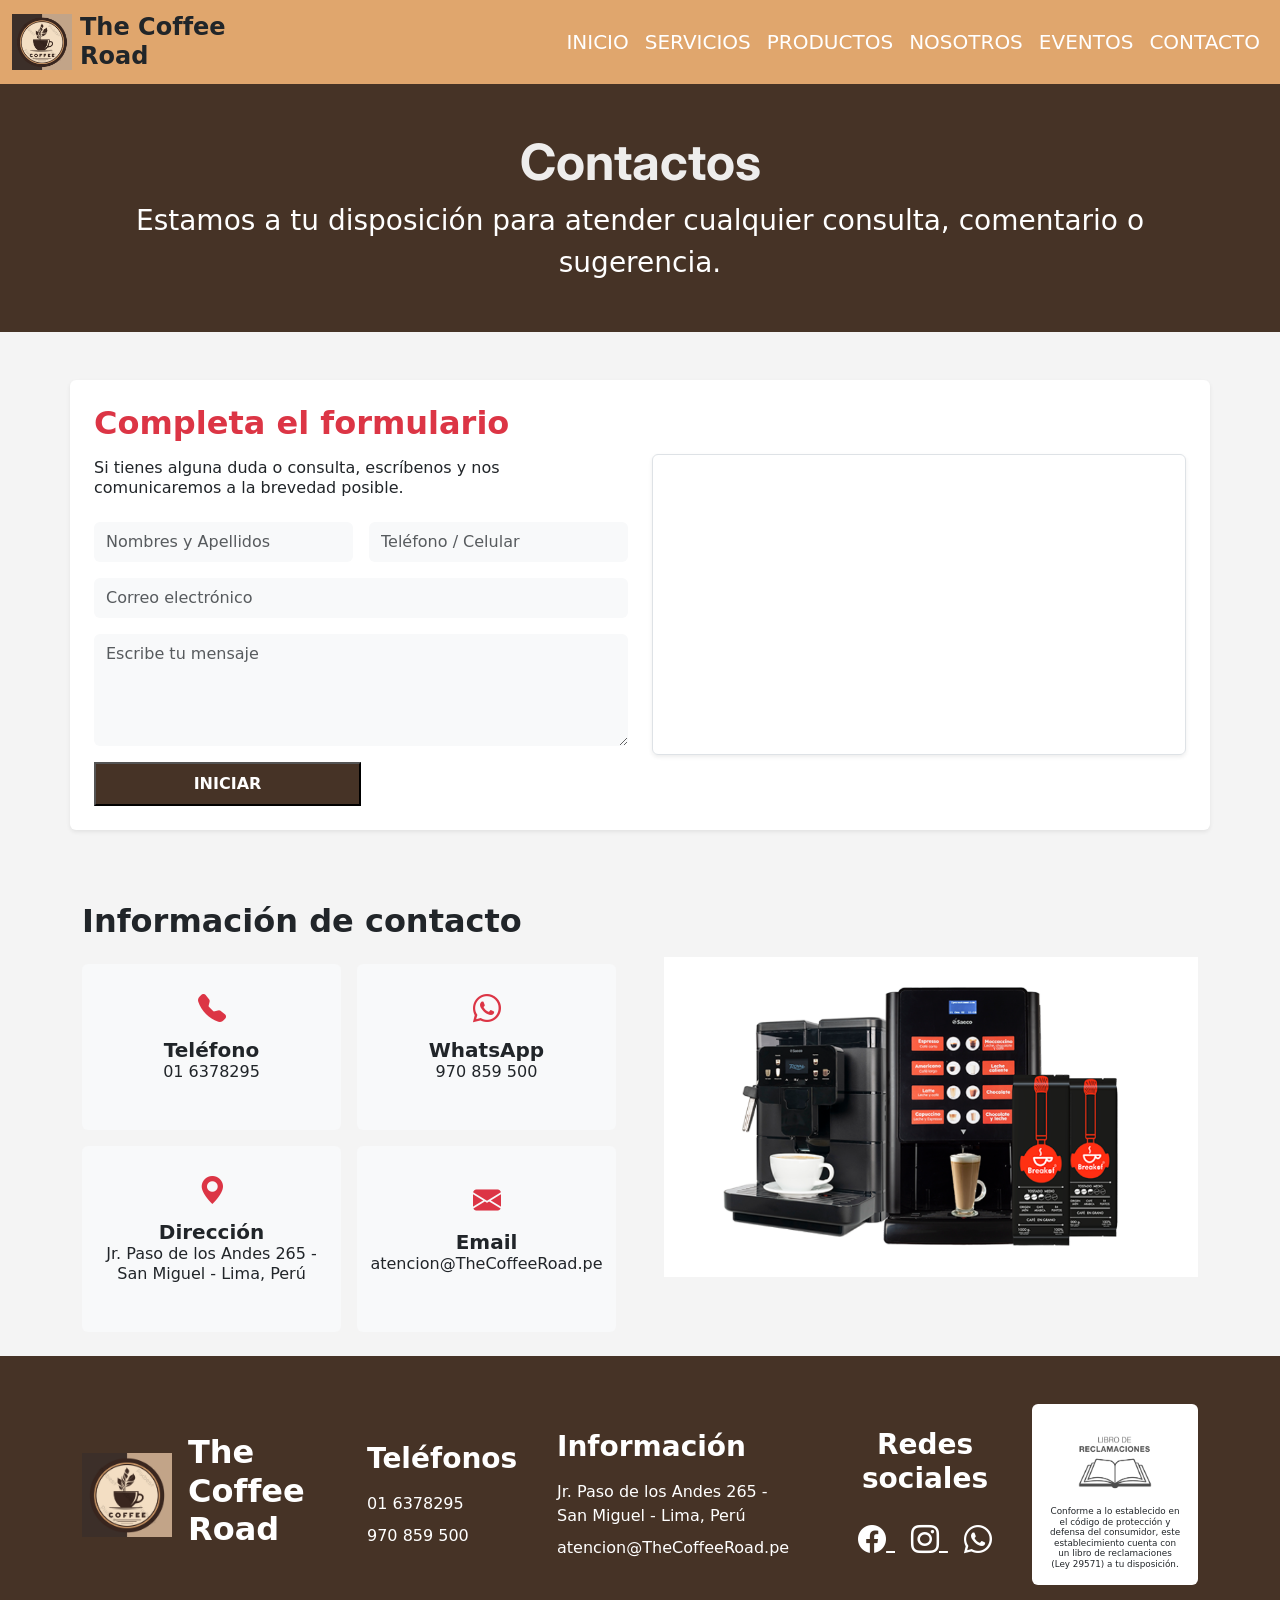
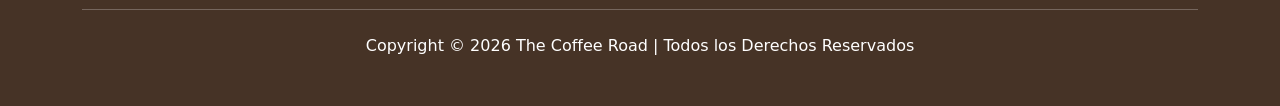
==== contacto.html @ ad785fb8 "mi primer comit" ====
<!DOCTYPE html>
<html lang="es-PE">
<head>
    <meta charset="UTF-8">
    <meta name="viewport" content="width=device-width, initial-scale=1.0">
    <title>The Coffee Road</title>
    <link rel="preconnect" href="https://fonts.googleapis.com">
    <link rel="preconnect" href="https://fonts.gstatic.com" crossorigin>
    <link href="https://fonts.googleapis.com/css2?family=Inter:ital,opsz,wght@0,14..32,100..900;1,14..32,100..900&family=Lobster&display=swap" rel="stylesheet">
    <link href="https://cdn.jsdelivr.net/npm/bootstrap@5.3.8/dist/css/bootstrap.min.css" rel="stylesheet" integrity="sha384-sRIl4kxILFvY47J16cr9ZwB07vP4J8+LH7qKQnuqkuIAvNWLzeN8tE5YBujZqJLB" crossorigin="anonymous">
    <link rel="stylesheet" href="https://cdn.jsdelivr.net/npm/bootstrap-icons@1.11.3/font/bootstrap-icons.min.css">
    <link rel="icon" href="images/logocafe.png"> 
    <link rel="stylesheet" href="css/style.css">
</head>
<body>
<header class="cha-header">
<nav class="navbar navbar-expand-lg cha-bg-brown">
    <div class="container-fluid">
        <a class="navbar-brand d-flex align-items-center" href="#">
            <img src="images/logocafe.png" class="cha-img" alt="">
            <div class="ms-2">
                <h4 class="m-0 text-dark fw-bold">The Coffee</h4>
                <h4 class="m-0 text-dark fw-bold">Road</h4>
            </div>
        </a>
    <button class="navbar-toggler" type="button" data-bs-toggle="collapse" data-bs-target="#navbarNav" aria-controls="navbarNav" aria-expanded="false" aria-label="Toggle navigation">
    <span class="navbar-toggler-icon"></span>
    </button>
    <div class="collapse navbar-collapse" id="navbarNav">

    <ul class="navbar-nav ms-auto">
        <li class="nav-item">
        <a class="nav-link cha-nav-link" href="index.html">INICIO</a>
        </li>
        <li class="nav-item">
        <a class="nav-link cha-nav-link" href="servicios.html">SERVICIOS</a>
        </li>
        <li class="nav-item">
        <a class="nav-link cha-nav-link" href="productos.html">PRODUCTOS</a>
        </li>
        <li class="nav-item">
        <a class="nav-link cha-nav-link" href="nosotros.html">NOSOTROS</a>
        </li>
        <li class="nav-item">
        <a class="nav-link cha-nav-link" href="eventos.html">EVENTOS</a>
        </li>
        <li class="nav-item">
        <a class="nav-link cha-nav-link" href="contacto.html">CONTACTO</a>
        </li>
    </ul>
    </div>
    </div>
</nav>
</header>
<main>
<section class="container-fluid py-5 text-center text-white cha-dark-brown" >

    <div class="container">

        <h1 class="cha-inter cha-lead display-6 fw-bold">            
            Contactos
        </h1>

        <p class="fs-3 mb-0" >
            Estamos a tu disposición para atender cualquier consulta, comentario o sugerencia.
        </p>
    </div>
</section>
  <section class="py-5">

<div class="container bg-white p-4 rounded shadow-sm">
        <div class="row g-4 align-items-center">        
            <div class="col-12 col-md-6">          
                <h2 class="text-danger fw-bold mb-3">Completa el formulario</h2>             
               
                <p class="card-text cha-text-muted fs-6 lh-sm mb-4">
                    Si tienes alguna duda o consulta, escríbenos y nos comunicaremos a la brevedad posible.
                </p>
                              
                <form>
                    <div class="row g-3">
                       
                        <div class="col-12 col-sm-6">
                            <input type="text" class="form-control bg-light border-0 py-2" placeholder="Nombres y Apellidos" required>
                        </div>                        
                     
                        <div class="col-12 col-sm-6">
                            <input type="tel" class="form-control bg-light border-0 py-2" placeholder="Teléfono / Celular">
                        </div>                        
                       
                        <div class="col-12">
                            <input type="email" class="form-control bg-light border-0 py-2" placeholder="Correo electrónico" required>
                        </div>                        
                      
                        <div class="col-12">
                            <textarea class="form-control bg-light border-0 py-2" rows="4" placeholder="Escribe tu mensaje" required></textarea>
                        </div>                        
                       
                        <div class="col-12 ">
                            <button type="submit" class="cha-btn-brown text-white w-50 fw-bold py-2" >
                                INICIAR
                            </button>
                        </div>
                    </div>
                </form>
            </div>            

            <div class="col-12 col-md-6 text-center">
                <div class="ratio ratio-16x9 border rounded shadow-sm overflow-hidden">
                    <iframe src="https://www.google.com/maps/embed?pb=!1m16!1m12!1m3!1d487.7262051329591!2d-77.03677587211135!3d-12.056614843809422!2m3!1f0!2f0!3f0!3m2!1i1024!2i768!4f13.1!2m1!1scafeteria!5e0!3m2!1ses!2spe!4v1782312836848!5m2!1ses!2spe" width="600" height="450" style="border:0;" allowfullscreen="" loading="lazy" referrerpolicy="strict-origin-when-cross-origin"></iframe>
                </div>
            </div>
        </div>
    </div>
</section>

<div class="container py-4">
        <div class="row g-5 align-items-center">          
            <div class="col-12 col-lg-6">          
                <h2 class="fw-bold mb-4" >Información de contacto</h2>                
                  <div class="row g-3">                    
                    <div class="col-12 col-sm-6">
                        <div class="bg-light p-4 rounded text-center h-100 d-flex flex-column align-items-center justify-content-center">
                            <i class="bi bi-telephone-fill text-danger fs-3 mb-2"></i>
                            <h5 class="fw-bold m-0">Teléfono</h5>
                            <p class="card-text cha-text-muted fs-6 lh-sm mb-4">01 6378295</p>
                        </div>
                    </div>                    
                  
                    <div class="col-12 col-sm-6">
                        <div class="bg-light p-4 rounded text-center h-100 d-flex flex-column align-items-center justify-content-center">
                            <i class="bi bi-whatsapp text-danger fs-3 mb-2"></i>
                            <h5 class="fw-bold m-0" >WhatsApp</h5>
                            <p class="card-text cha-text-muted fs-6 lh-sm mb-4">970 859 500</p>
                        </div>
                    </div>                    
                   
                    <div class="col-12 col-sm-6">
                        <div class="bg-light p-4 rounded text-center h-100 d-flex flex-column align-items-center justify-content-center">
                            <i class="bi bi-geo-alt-fill text-danger fs-3 mb-2"></i>
                            <h5 class="fw-bold m-0">Dirección</h5>
                            <p class="card-text cha-text-muted fs-6 lh-sm mb-4">Jr. Paso de los Andes 265 - San Miguel - Lima, Perú</p>
                        </div>
                    </div>                    
                   
                    <div class="col-12 col-sm-6">
                        <div class="bg-light p-4 rounded text-center h-100 d-flex flex-column align-items-center justify-content-center">
                            <i class="bi bi-envelope-fill text-danger fs-3 mb-2"></i>
                            <h5 class="fw-bold m-0" >Email</h5>
                            <p class="card-text cha-text-muted fs-6 lh-sm mb-4">atencion@TheCoffeeRoad.pe</p>
                        </div>
                    </div>
                    
                </div>
            </div>           
            
            <div class="col-12 col-lg-6 text-center">               
                <img src="images/MAQUINA_CAFE.png" alt="Máquinas de café y bolsas de café" class="img-maq object-fit-contain w-100" >
            </div>
        </div>
    </div>
</main>

<footer class="cha-footer cha-dark-brown container-fluid py-5 text-white">
    <div class="container">
        <div class="row align-items-center gy-4">            
            <div class="col-lg-3 col-md-6">
                <div class="d-flex align-items-center">
                    <img src="images/logocafe.png" class="cha-img-fluid" width="90" alt="Logo">
                    <div class="ms-3">
                        <h2 class="fw-bold mb-0">The Coffee</h2>
                        <h2 class="fw-bold">Road</h2>
                    </div>
                </div>
            </div>

            <div class="col-lg-2 col-md-6">
                <h3 class="fw-bold mb-3">Teléfonos</h3>
                <p class="mb-2">01 6378295</p>
                <p class="mb-0">970 859 500</p>
            </div>
            <div class="col-lg-3 col-md-6">
                <h3 class="fw-bold mb-3">Información</h3>
                <p class="mb-2">
                    Jr. Paso de los Andes 265 -<br>
                    San Miguel - Lima, Perú
                </p>
                <p class="mb-0">
                    atencion@TheCoffeeRoad.pe
                </p>
            </div>
            <div class="col-lg-2 col-md-6 text-center">
                <h3 class="fw-bold mb-4">Redes sociales</h3>
                <a href="#" class="text-white fs-3 me-3">
                    <i class="bi bi-facebook"></i>
                </a>
                <a href="#" class="text-white fs-3 me-3">
                    <i class="bi bi-instagram"></i>
                </a>
                <a href="#" class="text-white fs-3">
                    <i class="bi bi-whatsapp"></i>
                </a>
            </div>
                <div class="col-lg-2 col-md-12 text-center">
                    <div class="bg-white text-dark p-3 rounded mx-auto">                
                        <img src="images/libro reclamaciones.png" alt="Código QR" class="cha-img-fluid my-2">
                        <p class="cha-text-muted mb-0" >
                            Conforme a lo establecido en el código de protección y defensa del consumidor, este establecimiento cuenta con un libro de reclamaciones (Ley 29571) a tu disposición.
                        </p>
                    </div>
                </div>
        </div>

        <hr class="my-4">
        <div class="text-center">
            <p class="mb-0">
                Copyright © 2026 The Coffee Road | Todos los Derechos Reservados
            </p>
        </div>
    </div>
</footer>

<script src="https://cdn.jsdelivr.net/npm/bootstrap@5.3.8/dist/js/bootstrap.bundle.min.js" integrity="sha384-FKyoEForCGlyvwx9Hj09JcYn3nv7wiPVlz7YYwJrWVcXK/BmnVDxM+D2scQbITxI" crossorigin="anonymous"></script>
</body>
</html>
---- css/style.css ----
body{
            background:#f4f4f4;
        }

.cha-img{
            width:60px;
        }
.cha-bg-brown{
    background-color: #e0a56bfa;
}

.cha-dark-brown {
    background-color: #463326;
}
.cha-img-fluid {
            width:90px;    
}
.cha-text-muted {
            font-size: 0.55rem; line-height: 1.2;
}
.cha-btn-danger {
            width: 32px; height: 32px;
}

.cha-lead{
    color: #eeedec;
}

.cha-inter{
    font-family: "Inter", sans-serif;
    font-size: 50px;
    font-style: normal;
}
.cha-btn-brown{    
    background-color: #463326
}
.cha-btn-outline-cafe {
    color: #6F4E37;
    border-color: #6F4E37;
    background-color: transparent;
}
    /* Efecto al pasar el mouse por encima */
.cha-btn-outline-cafe:hover {
    background-color: #6F4E37;
    color: #ffffff;
}
.cha-nav-link{
        font-size: 20px;
    text-transform: uppercase;
    color: white;
    &:hover{
    color: #490101;
    }
}
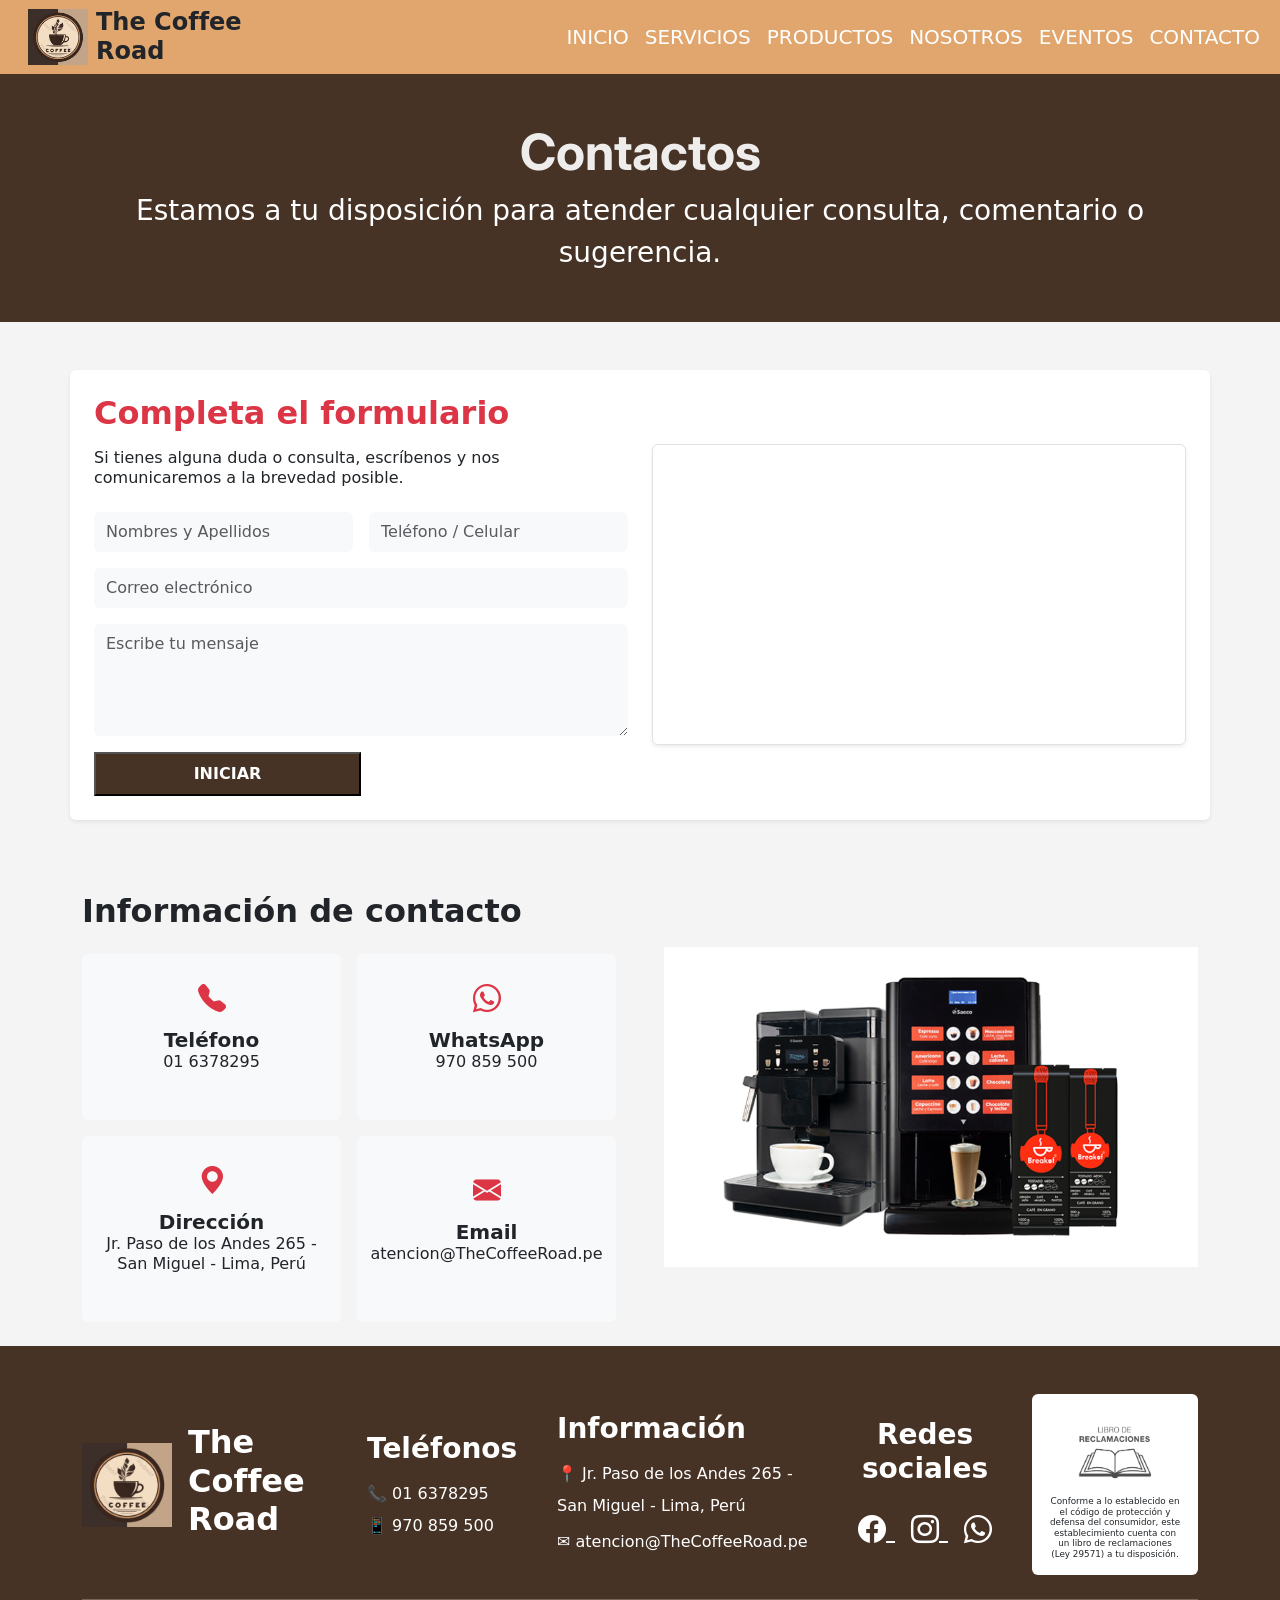
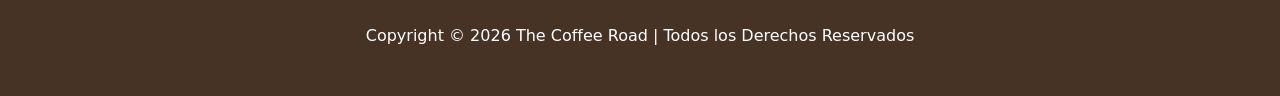
==== commit 60f3d662: "mi primer comit act." ====
--- a/contacto.html
+++ b/contacto.html
@@ -17,7 +17,7 @@
 <nav class="navbar navbar-expand-lg cha-bg-brown">
     <div class="container-fluid">
         <a class="navbar-brand d-flex align-items-center" href="#">
-            <img src="images/logocafe.png" class="cha-img" alt="">
+            <a href='/'><img src="images/logocafe.png" class="cha-img" alt=""></a>
             <div class="ms-2">
                 <h4 class="m-0 text-dark fw-bold">The Coffee</h4>
                 <h4 class="m-0 text-dark fw-bold">Road</h4>
@@ -176,28 +176,29 @@
 
             <div class="col-lg-2 col-md-6">
                 <h3 class="fw-bold mb-3">Teléfonos</h3>
-                <p class="mb-2">01 6378295</p>
-                <p class="mb-0">970 859 500</p>
+                <p class="mb-2">📞 01 6378295</p>
+                <p class="mb-0">📱 970 859 500</p>
             </div>
             <div class="col-lg-3 col-md-6">
                 <h3 class="fw-bold mb-3">Información</h3>
                 <p class="mb-2">
-                    Jr. Paso de los Andes 265 -<br>
+                    📍 Jr. Paso de los Andes 265 -</p>
+                <p class="mb-2">    
                     San Miguel - Lima, Perú
                 </p>
-                <p class="mb-0">
-                    atencion@TheCoffeeRoad.pe
+                <p class="cha-text-email mb-0">
+                    <a href="mailto:tu-correo@://outlook.com.">✉ atencion@TheCoffeeRoad.pe </a>
                 </p>
             </div>
             <div class="col-lg-2 col-md-6 text-center">
                 <h3 class="fw-bold mb-4">Redes sociales</h3>
-                <a href="#" class="text-white fs-3 me-3">
+                <a href="https://www.facebook.com/" class="text-white fs-3 me-3">
                     <i class="bi bi-facebook"></i>
                 </a>
-                <a href="#" class="text-white fs-3 me-3">
+                <a href="https://www.instagram.com/" class="text-white fs-3 me-3">
                     <i class="bi bi-instagram"></i>
                 </a>
-                <a href="#" class="text-white fs-3">
+                <a href="https://api.whatsapp.com/" class="text-white fs-3">
                     <i class="bi bi-whatsapp"></i>
                 </a>
             </div>
--- a/css/style.css
+++ b/css/style.css
@@ -1,7 +1,7 @@
 body{
             background:#f4f4f4;
         }
-
+/* nav */
 .cha-img{
             width:60px;
         }
@@ -9,41 +9,6 @@
     background-color: #e0a56bfa;
 }
 
-.cha-dark-brown {
-    background-color: #463326;
-}
-.cha-img-fluid {
-            width:90px;    
-}
-.cha-text-muted {
-            font-size: 0.55rem; line-height: 1.2;
-}
-.cha-btn-danger {
-            width: 32px; height: 32px;
-}
-
-.cha-lead{
-    color: #eeedec;
-}
-
-.cha-inter{
-    font-family: "Inter", sans-serif;
-    font-size: 50px;
-    font-style: normal;
-}
-.cha-btn-brown{    
-    background-color: #463326
-}
-.cha-btn-outline-cafe {
-    color: #6F4E37;
-    border-color: #6F4E37;
-    background-color: transparent;
-}
-    /* Efecto al pasar el mouse por encima */
-.cha-btn-outline-cafe:hover {
-    background-color: #6F4E37;
-    color: #ffffff;
-}
 .cha-nav-link{
         font-size: 20px;
     text-transform: uppercase;
@@ -51,4 +16,50 @@
     &:hover{
     color: #490101;
     }
-}+}
+/*footer*/
+.cha-dark-brown {
+    background-color: #463326;
+}
+.cha-text-email{     
+    color:#ccc; 
+    line-height:2; 
+    list-style:none;
+    a{ 
+    text-decoration:none; 
+    color:#ffffff; 
+    }
+}
+/*tamaño del logocafe*/
+.cha-img-fluid {
+            width:90px;    
+}
+/*texto fuente*/
+.cha-text-muted {
+            font-size: 0.55rem; line-height: 1.2;
+}
+/*color del parrafo*/
+.cha-lead{
+    color: #eeedec;
+}
+/*tamaño del titulo*/
+.cha-inter{
+    font-family: "Inter", sans-serif;
+    font-size: 50px;
+    font-style: normal;
+}
+/*boton de contacto*/
+.cha-btn-brown{    
+    background-color: #463326
+}
+/*boton de modal*/
+.cha-btn-outline {
+    color: #6F4E37;
+    border-color: #6F4E37;
+    background-color: transparent;
+}
+    /* Efecto al pasar el mouse por encima */
+.cha-btn-outline:hover {
+    background-color: #6F4E37;
+    color: #ffffff;
+}
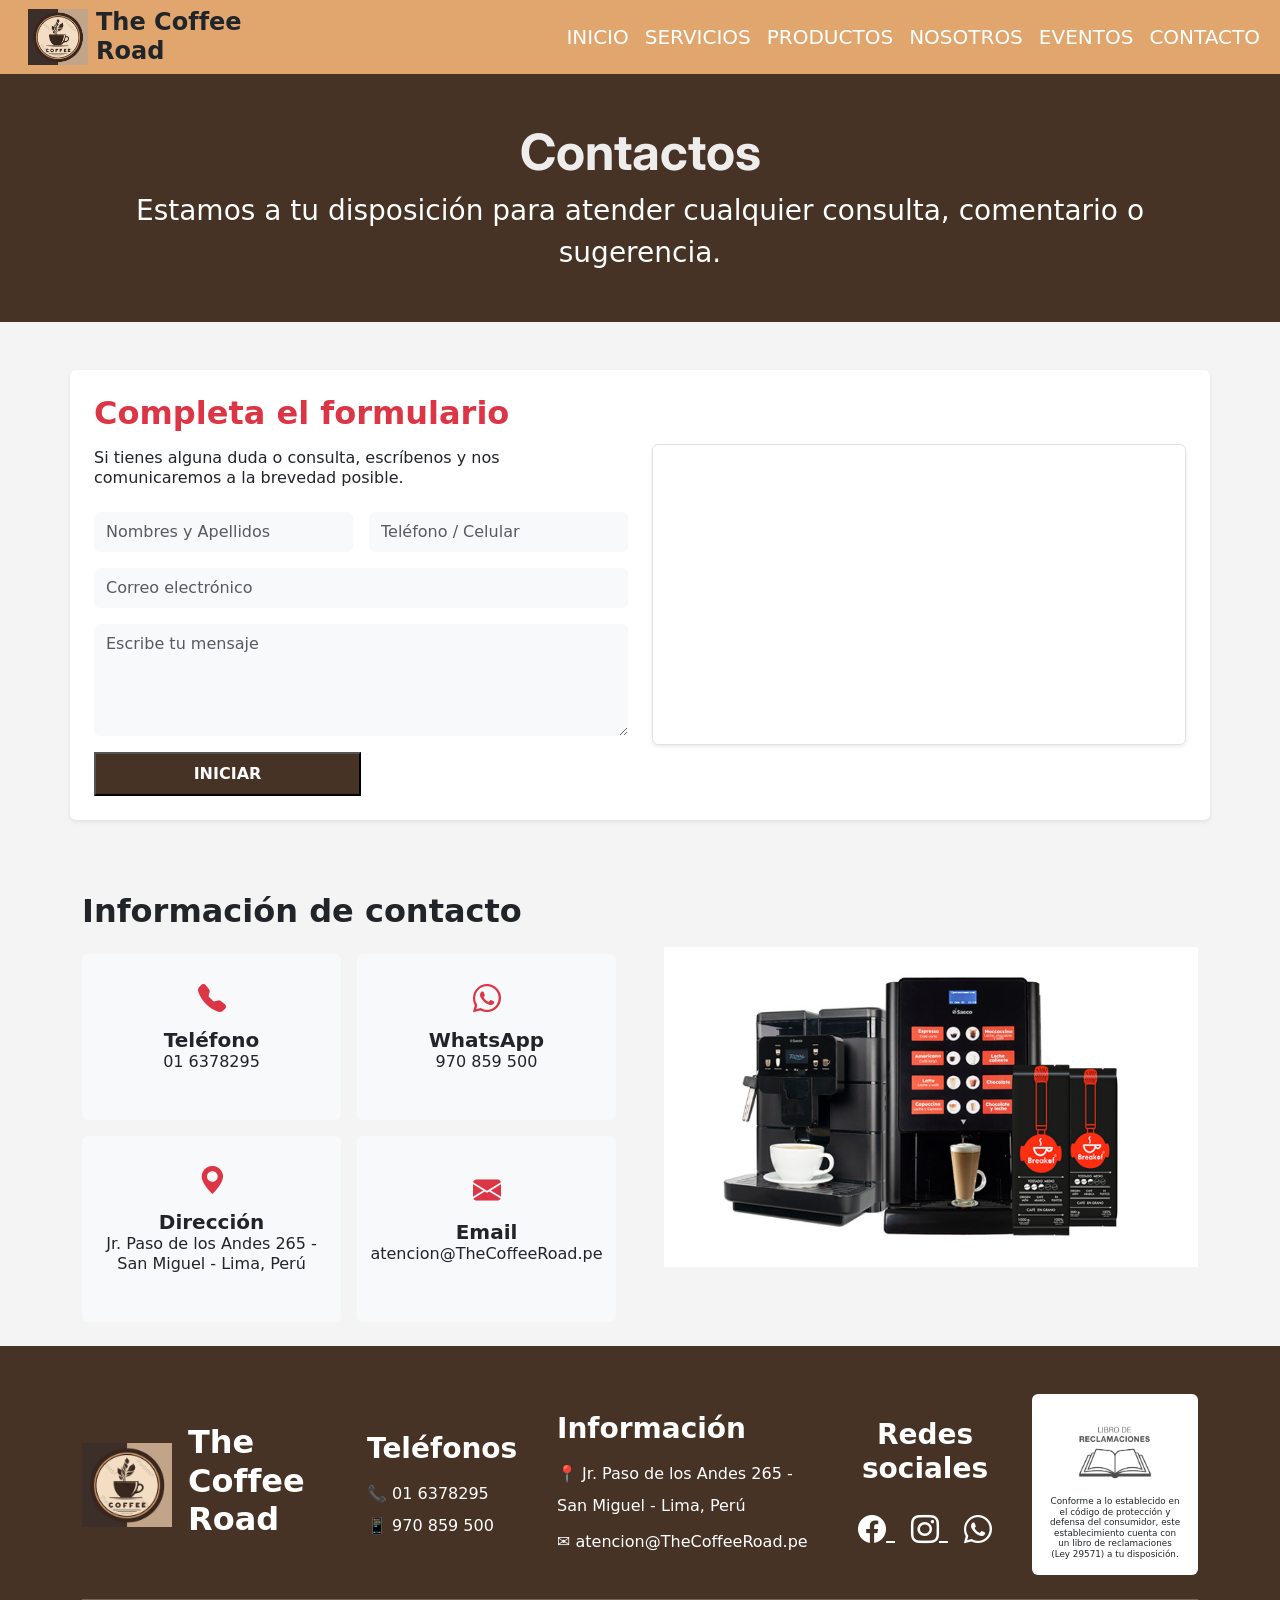
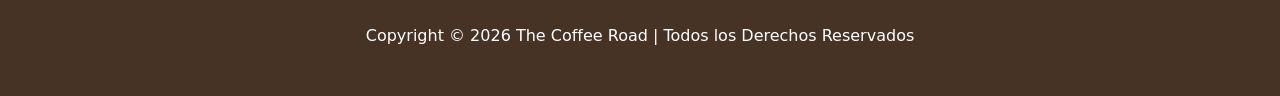
==== commit fe5f980f: "mi primer comit actual" ====
--- a/contacto.html
+++ b/contacto.html
@@ -17,7 +17,7 @@
 <nav class="navbar navbar-expand-lg cha-bg-brown">
     <div class="container-fluid">
         <a class="navbar-brand d-flex align-items-center" href="#">
-            <a href='/'><img src="images/logocafe.png" class="cha-img" alt=""></a>
+            <a href='/'><img src="images/logocafe.jpg" class="cha-img" alt=""></a>
             <div class="ms-2">
                 <h4 class="m-0 text-dark fw-bold">The Coffee</h4>
                 <h4 class="m-0 text-dark fw-bold">Road</h4>
@@ -155,7 +155,7 @@
             </div>           
             
             <div class="col-12 col-lg-6 text-center">               
-                <img src="images/MAQUINA_CAFE.png" alt="Máquinas de café y bolsas de café" class="img-maq object-fit-contain w-100" >
+                <img src="images/MAQUINA_CAFE.jpg" alt="Máquinas de café y bolsas de café" class="img-maq object-fit-contain w-100" >
             </div>
         </div>
     </div>
@@ -166,7 +166,7 @@
         <div class="row align-items-center gy-4">            
             <div class="col-lg-3 col-md-6">
                 <div class="d-flex align-items-center">
-                    <img src="images/logocafe.png" class="cha-img-fluid" width="90" alt="Logo">
+                    <img src="images/logocafe.jpg" class="cha-img-fluid" width="90" alt="Logo">
                     <div class="ms-3">
                         <h2 class="fw-bold mb-0">The Coffee</h2>
                         <h2 class="fw-bold">Road</h2>
